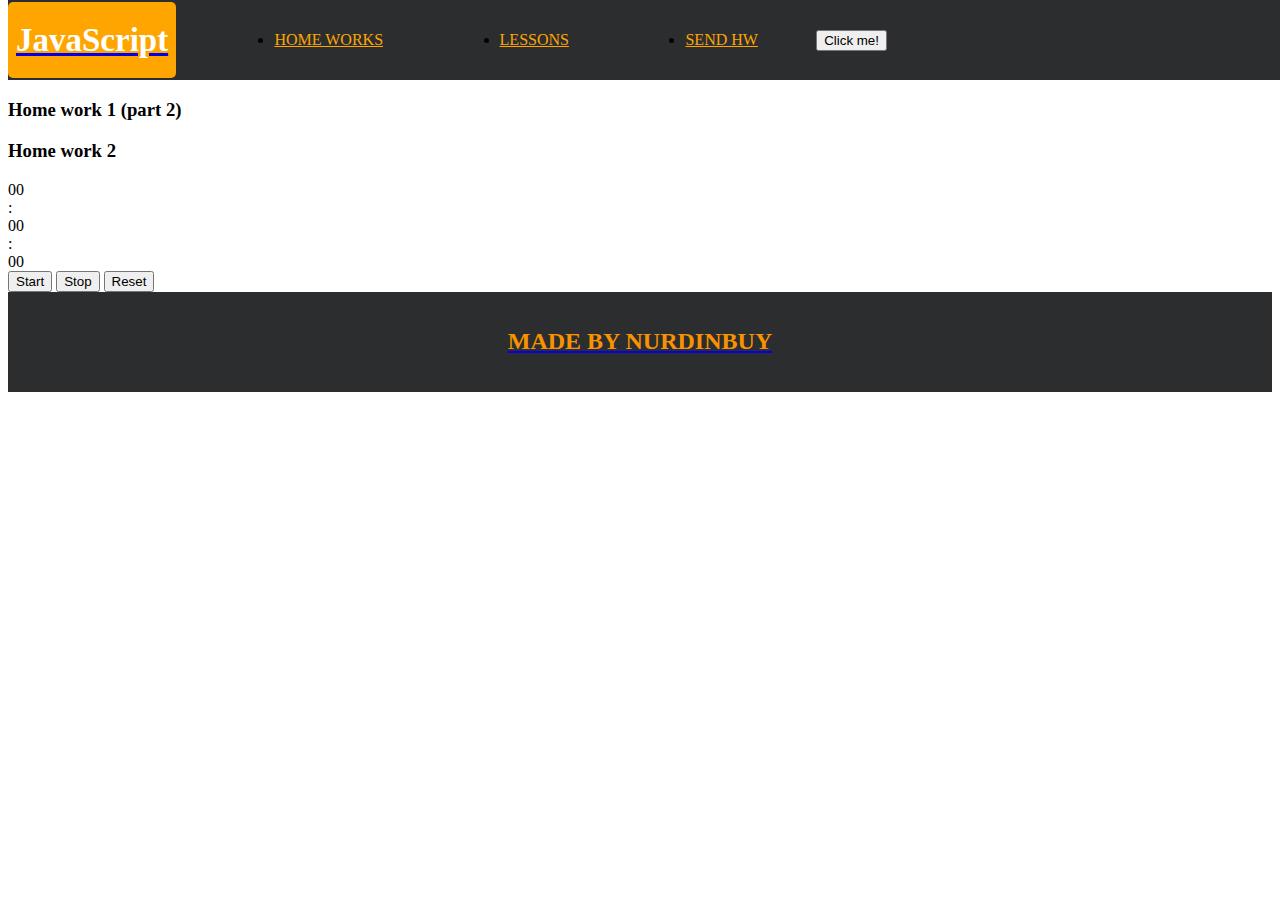
==== pages/home_works.html @ 1ba2ca4a "add lesson 7" ====
<!DOCTYPE html>
<html lang="en">
<head>
    <meta charset="UTF-8">
    <title>Home Works</title>
    <link rel="stylesheet" href="../css/style.css">
    <link rel="stylesheet" href="../css/core.css">
    <link rel="stylesheet" href="../css/home_works.css">
</head>
<body>

<div class="wrapper">
    <div class="header">
        <div class="container">
            <div class="inner_header">
                <a href="../index.html">
                    <div class="logotype">
                        <h2>Java<span>Script</span></h2>
                    </div>
                </a>
                <ul class="menu">
                    <li class="menu_link">
                        <a href="../pages/home_works.html">Home Works</a>
                    </li>
                    <li class="menu_link">
                        <a href="../pages/lessons.html">Lessons</a>
                    </li>
                    <li class="menu_link">
                        <a href="https://t.me/NurDinBuy16" target="_blank">Send hw</a>
                    </li>
                </ul>
                <button class="btn" id="btn-get">Click me!</button>
            </div>
        </div>
    </div>
    <div class="gmail_block">
        <div class="container">
            <h3>Home work 1 (part 1)</h3>
            <div class="inner_gmail_block">
                <div class="form_gmail">
                    <label for="gmail_input"></label>
                    <input type="text" id="gmail_input" placeholder="your gmail">
                    <button class="btn" id="gmail_button">Check gmail</button>
                    <span class="checker" id="gmail_result"></span>
                </div>
            </div>
        </div>
    </div>
    <div class="move_block">
        <div class="container">
            <h3>Home work 1 (part 2)</h3>
            <div class="inner_move_block">
                <div class="parent_block">
                    <div class="child_block"></div>
                </div>
            </div>
        </div>
    </div>
    <div class="stopwatch">
        <div class="container">
            <h3>Home work 2 </h3>
            <div class="time">
                <div class="time_block">
                    <div class="interval" id="minutes">00</div>
                    <div class="break">:</div>
                    <div class="interval" id="seconds">00</div>
                    <div class="break">:</div>
                    <div class="interval" id="ml-seconds">00</div>
                </div>
            </div>
            <div class="time_buttons">
                <button class="btn" id="start">Start</button>
                <button class="btn" id="stop">Stop</button>
                <button class="btn" id="reset">Reset</button>
            </div>
        </div>
    </div>
    <div class="footer">
        <div class="container">
            <a href="https://www.instagram.com/nurdinbuy/" target="_blank">
                <div class="inner_footer">
                    <h2>Made by NurDinBuy</h2>
                </div>
            </a>
        </div>
    </div>
</div>

<div class="modal">
    <div class="modal_dialog">
        <div class="modal_content">
            <form action="#">
                <div class="modal_close">&times;</div>
                <div class="modal_title">Мы свяжемся с вами как можно быстрее!</div>
                <input required placeholder="Ваше имя" name="name" type="text" class="modal_input">
                <input required placeholder="Ваш номер телефона" name="phone" type="phone" class="modal_input">
                <button class="btn btn_dark btn_min">Перезвонить мне</button>
            </form>
        </div>
    </div>
</div>

</body>
<script src="../js/home_works.js"></script>
<script src="../js/modal.js"></script>
</html>
---- css/style.css ----
/* HEADER */

.header {
    height: 80px;
    background: #2c2d2f;
    display: flex;
    align-items: center;
    width: 100%;
    position: fixed;
    top: 0;
    z-index: 2;
}

.inner_header {
    height: 100%;
    display: flex;
    align-items: center;
    justify-content: space-between;
}

/* LOGOTYPE */

.logotype {
    display: flex;
    align-items: center;
    justify-content: center;
    font-size: 22px;
    height: 60px;
    width: fit-content;
    background: orange;
    padding: 8px;
    color: white;
    border-radius: 5px;
    cursor: pointer;
}

/* HEADER MENU */

.menu {
    display: flex;
    justify-content: space-around;
    width: 600px;
}

.menu_link a {
    color: orange;
    text-transform: uppercase;
}

.menu_link a:hover {
    text-decoration: underline;
}

/* MAIN BLOCK */

.main_block {
    padding: 100px 0;
    background: black;
}

/* BUTTONS COLOR PICKER */

.colors-buttons {
    display: flex;
    justify-content: space-between;
    margin-top: 50px;
}

.btn-color {
    border-radius: 20px;
    border-color: white !important;
}

/* FOOTER */

.footer {
    background: #2c2d2f;
    width: 100%;
}

.inner_footer {
    display: flex;
    align-items: center;
    justify-content: center;
    height: 100px;
}

.footer h2 {
    text-transform: uppercase;
    color: #F79300;
    font-weight: 600;
}


/* SLIDER BLOCK */

.slider_block {
    padding: 100px 0;
    background: black;
}

.slider {
    position: relative;
    width: 100%;
    height: 300px;
    overflow: hidden;
    border: 3px solid orange;
    border-radius: 20px;
    display: flex;
    align-items: center;
    justify-content: space-between;
    padding: 0 30px;
}

.slide {
    position: absolute;
    top: 60px;
    left: 0;
    width: 100%;
    height: 100%;
    display: none;
    transition: opacity 0.5s ease-in-out;
}

.slide_card {
    color: white;
    margin: 0 auto;
    width: 500px;
    text-align: center;
}

.slide_card h3 {
    color: white;
    text-transform: uppercase;
    font-size: 22px;
}

.slide_card p {
    font-size: 16px;
    text-align: justify;
    margin: 10px 0;
}

.slide_card a {
    color: orange;
    text-decoration: underline;
}

.slide.active_slide {
    display: block;
}

/* VIDEO BLOCK */

.block_video {
    background: black;
    padding: 100px 0;
}

.inner_block_video {
    display: flex;
    justify-content: center;
    margin-top: 50px;
}

/* MODAL */

.modal {
    position: fixed;
    height: 100%;
    width: 100%;
    top: 0;
    left: 0;
    z-index: 2;
    background: rgba(0, 0, 0, 0.8);
    display: none;
}

.modal_dialog {
    max-width: 500px;
    margin: 150px auto;
}

.modal_content {
    position: relative;
    width: 100%;
    padding: 40px;
    background-color: black;
    border: 2px solid orange;
    border-radius: 4px;
    max-height: 80vh;
    overflow-y: auto;
}

.modal_content form {
    display: flex;
    flex-direction: column;
    align-items: center;
}

.modal_close {
    position: absolute;
    top: 8px;
    right: 14px;
    font-size: 30px;
    color: red;
    opacity: 0.5;
    font-weight: 700;
    border: none;
    background-color: transparent;
    cursor: pointer;
}

.modal_title {
    text-align: center;
    font-size: 22px;
    text-transform: uppercase;
    color: white;
}

.modal_input, .btn_min {
    width: 100% !important;
    margin-top: 10px;
}
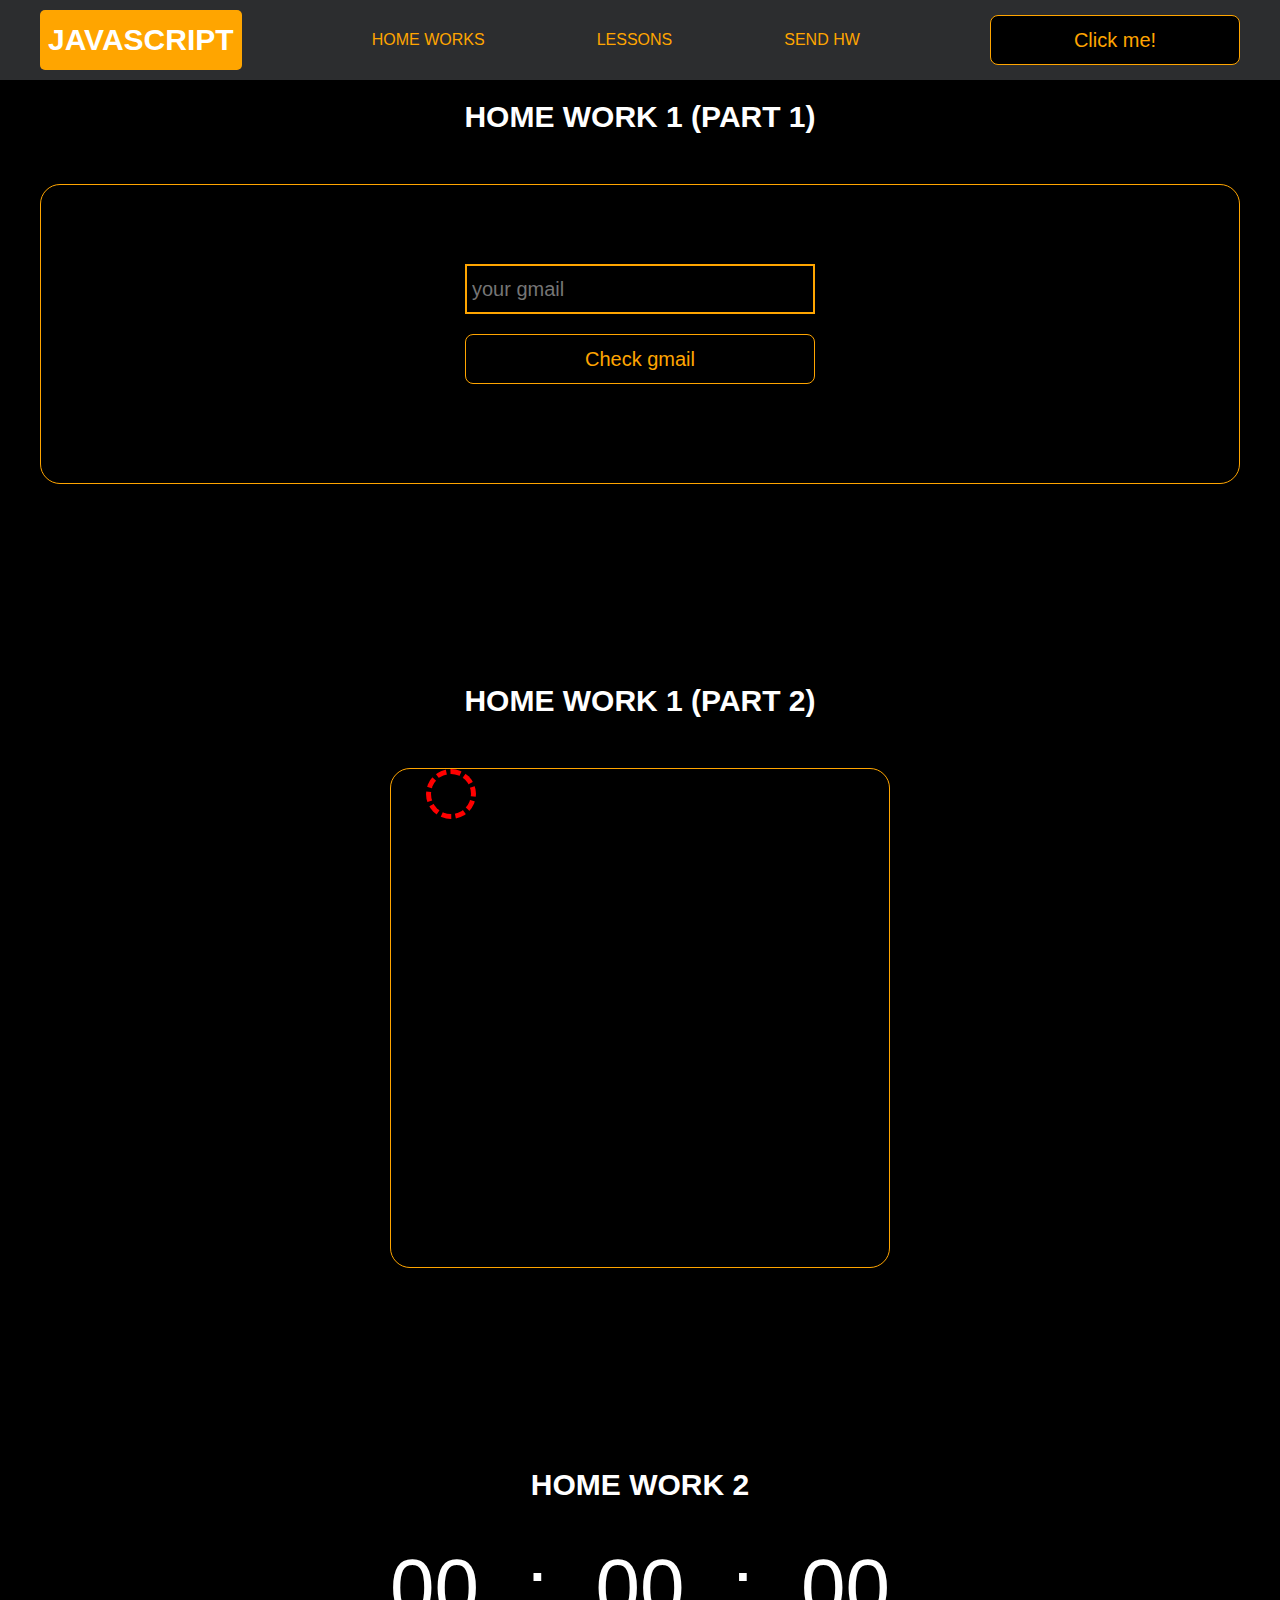
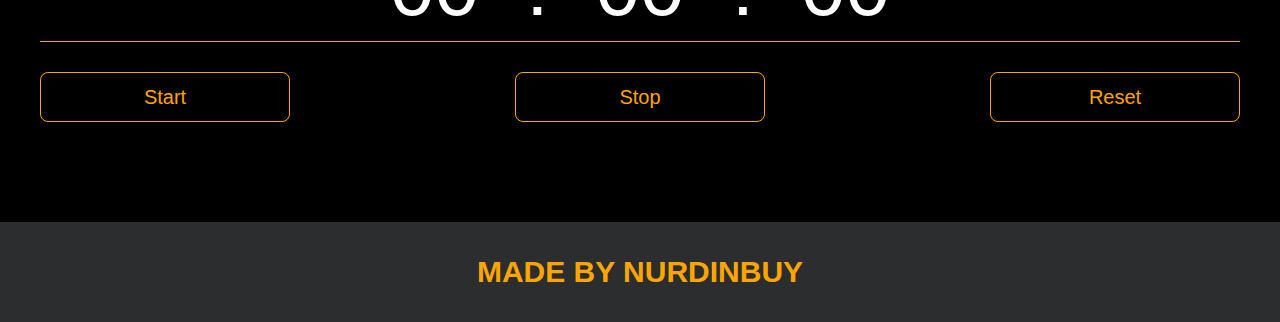
==== commit ca8851c5: "first" ====
--- a/pages/home_works.html
+++ b/pages/home_works.html
@@ -61,11 +61,11 @@
             <h3>Home work 2 </h3>
             <div class="time">
                 <div class="time_block">
-                    <div class="interval" id="minutes">00</div>
+                    <div class="interval" id="minutesS">00</div>
                     <div class="break">:</div>
-                    <div class="interval" id="seconds">00</div>
+                    <div class="interval" id="secondsS">00</div>
                     <div class="break">:</div>
-                    <div class="interval" id="ml-seconds">00</div>
+                    <div class="interval" id="ml-secondsS">00</div>
                 </div>
             </div>
             <div class="time_buttons">
--- a/css/style.css
+++ b/css/style.css
@@ -27,7 +27,7 @@
     font-size: 22px;
     height: 60px;
     width: fit-content;
-    background: orange;
+    background: var(--orange);
     padding: 8px;
     color: white;
     border-radius: 5px;
@@ -43,7 +43,7 @@
 }
 
 .menu_link a {
-    color: orange;
+    color: var(--orange);
     text-transform: uppercase;
 }
 
@@ -87,7 +87,7 @@
 
 .footer h2 {
     text-transform: uppercase;
-    color: #F79300;
+    color: var(--orange);
     font-weight: 600;
 }
 
@@ -104,7 +104,7 @@
     width: 100%;
     height: 300px;
     overflow: hidden;
-    border: 3px solid orange;
+    border: 3px solid var(--orange);
     border-radius: 20px;
     display: flex;
     align-items: center;
@@ -142,7 +142,7 @@
 }
 
 .slide_card a {
-    color: orange;
+    color: var(--orange);
     text-decoration: underline;
 }
 
@@ -186,7 +186,7 @@
     width: 100%;
     padding: 40px;
     background-color: black;
-    border: 2px solid orange;
+    border: 2px solid var(--orange);
     border-radius: 4px;
     max-height: 80vh;
     overflow-y: auto;
@@ -222,3 +222,206 @@
     width: 100% !important;
     margin-top: 10px;
 }
+
+
+/*-------BOTTLE-------*/
+
+.botlle {
+    background: black;
+    padding: 100px 0;
+}
+
+.bottle_inner {
+    display: flex;
+    justify-content: center;
+    align-items: center;
+}
+
+.bowl {
+    position: relative;
+    width: 300px;
+    height: 300px;
+    background: rgba(255, 255, 255, 0.1);
+    border-radius: 50%;
+    border: 8px solid transparent;
+    animation: animate 5s linear infinite;
+    transform-origin: bottom center;
+    animation-play-state: run;
+}
+
+@keyframes animate {
+    0% {
+        transform: rotate(0deg);
+    }
+    25% {
+        transform: rotate(22deg);
+    }
+    50% {
+        transform: rotate(0deg);
+    }
+    75% {
+        transform: rotate(-22deg);
+    }
+    100% {
+        filter: hue-rotate(360deg);
+    }
+}
+
+.bowl::before {
+    content: "";
+    position: absolute;
+    top: -15px;
+    left: 50%;
+    transform: translateX(-50%);
+    width: 40%;
+    height: 30px;
+    border: 15px solid #444;
+    border-radius: 50%;
+    box-shadow: 0 10px #222;
+
+}
+
+.bowl::after {
+    content: "";
+    position: absolute;
+    top: 35%;
+    left: 50%;
+    transform: translate(-50%, -50%);
+    width: 150px;
+    height: 60px;
+    background: rgba(255, 255, 255, 0.05);
+    transform-origin: center;
+    animation: animatebowlshadow 5s linear infinite;
+    border-radius: 50%;
+    animation-play-state: running;
+
+}
+
+
+@keyframes animatebowlshadow {
+    0% {
+        left: 50%;
+        width: 150px;
+        height: 60px;
+    }
+    25% {
+        left: 55%;
+        width: 140px;
+        height: 65px;
+    }
+    50% {
+        left: 50%;
+        width: 150px;
+        height: 60px;
+    }
+    75% {
+        left: 45%;
+        width: 140px;
+        height: 65px;
+    }
+    100% {
+
+
+    }
+}
+
+
+.liquid {
+    position: absolute;
+    top: 50%;
+    left: 5px;
+    right: 5px;
+    bottom: 5px;
+    background: #1ae907;
+    border-bottom-left-radius: 150px;
+    border-bottom-right-radius: 150px;
+    filter: drop-shadow(0 0 80px #1ae907);
+    transform-origin: top center;
+    animation: animateliquid 5s linear infinite;
+    animation-play-state: running;
+}
+
+@keyframes animateliquid {
+    0% {
+        transform: rotate(0deg);
+    }
+    25% {
+        transform: rotate(-22deg);
+    }
+    30% {
+        transform: rotate(-23deg);
+    }
+    50% {
+        transform: rotate(0deg);
+    }
+    75% {
+        transform: rotate(22deg);
+    }
+    80% {
+        transform: rotate(23deg);
+    }
+    100% {
+        transform: rotate(0deg);
+    }
+
+
+}
+
+.liquid::before {
+    content: "";
+    position: absolute;
+    top: -10px;
+    width: 100%;
+    height: 20px;
+    background: #15be05;
+    border-radius: 50%;
+    filter: drop-shadow(0 0 80px #15be05);
+}
+
+.shadow {
+    position: absolute;
+    top: calc(50% + 150px);
+    left: 50%;
+    transform: translate(-50%, -50%);
+    width: 260px;
+    height: 40px;
+    background: rgba(0, 0, 0, 0.5);
+    border-radius: 50%;
+    animation: animateshadow 5s linear infinite;
+    animation-play-state: running;
+
+}
+
+@keyframes animateshadow {
+    0% {
+        left: 50%;
+        width: 260px;
+        height: 40px;
+        top: calc(50% + 150px);
+
+    }
+
+    25% {
+        left: 55%;
+        width: 265px;
+        height: 30px;
+        top: calc(50% + 130px);
+
+    }
+    50% {
+        left: 50%;
+        width: 260px;
+        height: 40px;
+        top: calc(50% + 150px);
+
+    }
+    75% {
+        left: 45%;
+        width: 265px;
+        height: 30px;
+        top: calc(50% + 130px);
+
+    }
+    100% {
+    }
+}
--- a/css/core.css
+++ b/css/core.css
@@ -0,0 +1,124 @@
+* {
+    margin: 0;
+    padding: 0;
+    box-sizing: border-box;
+}
+
+.container {
+    width: 1200px;
+    margin: 0 auto;
+}
+
+body {
+    font-family: "Britannic Bold", sans-serif;
+    background: #c2d0d0;
+}
+
+.btn {
+    width: 250px;
+    height: 50px;
+    font-size: 20px;
+    cursor: pointer;
+    border: 1px solid var(--orange);
+    background: black;
+    color: var(--orange);
+    border-radius: 8px;
+}
+
+.btn:hover {
+    background: #414349;
+}
+
+.btn:active {
+    background: #56585D;
+    border: 2px solid var(--orange);
+}
+
+a {
+    text-decoration: none;
+}
+
+li {
+    list-style: none;
+}
+
+h1 {
+    text-align: center;
+    font-size: 70px;
+    color: white;
+    margin: 0 auto;
+    text-transform: uppercase;
+    font-weight: 600;
+}
+
+h2 {
+    text-align: center;
+    font-size: 30px;
+    color: white;
+    margin: 0 auto;
+    text-transform: uppercase;
+    font-weight: 600;
+}
+
+h3 {
+    text-align: center;
+    font-size: 30px;
+    color: white;
+    margin: 0 auto;
+    text-transform: uppercase;
+    font-weight: 600;
+}
+
+h4 {
+    font-size: 24px;
+    color: white;
+    text-transform: uppercase;
+    font-weight: 600;
+}
+
+strong {
+    color: #F79300;
+}
+
+label {
+    font-size: 24px;
+    color: var(--orange);
+}
+
+input {
+    width: 350px;
+    height: 50px;
+    font-size: 20px;
+    padding-left: 5px;
+    color: var(--orange);
+    background: black;
+    border: 2px solid var(--orange);
+}
+
+.checker {
+    color: white;
+    font-size: 30px;
+}
+
+.btn-slide {
+    display: block;
+    width: 100px;
+    height: 100px;
+    background: var(--orange);
+    color: black;
+    font-size: 20px;
+    text-transform: uppercase;
+    border-radius: 50%;
+    font-weight: 800;
+    z-index: 1;
+}
+
+.btn-slide:hover {
+    background: #b68733 !important;
+    cursor: pointer;
+    color: white;
+}
+
+:root {
+    --orange: orange
+}--- a/css/home_works.css
+++ b/css/home_works.css
@@ -0,0 +1,204 @@
+
+/* GMAIL BLOCK */
+
+.gmail_block {
+    background: black;
+    padding: 100px 0;
+}
+
+.inner_gmail_block {
+    margin-top: 50px;
+    display: flex;
+    justify-content: space-evenly;
+    border: 1px solid var(--orange);
+    height: 300px;
+    border-radius: 20px;
+    align-items: center;
+}
+
+.form_gmail {
+    display: flex;
+    flex-direction: column;
+    align-items: center;
+}
+
+.form_gmail button {
+    width: 100%;
+    margin: 20px 0;
+}
+
+/* MOVE BLOCK */
+
+.move_block {
+    background: black;
+    padding: 100px 0;
+}
+
+.parent_block {
+    height: 500px;
+    width: 500px;
+    border: 1px solid var(--orange);
+    position: relative;
+    margin: 0 auto;
+    border-radius: 20px;
+    padding: 50px;
+}
+
+.inner_parent_block {
+    height: 400px;
+    width: 400px;
+    border: 1px solid var(--orange);
+    border-radius: 18px;
+}
+
+.child_block {
+    position: absolute;
+    top: 0;
+    width: 50px;
+    height: 50px;
+    border: 5px dashed red;
+    border-radius: 50%;
+    transition: all 0.1s ease;
+    animation: rotate 0.1s linear infinite;
+}
+
+@keyframes rotate {
+    from {
+        transform: rotate(-360deg);
+    }
+}
+
+.inner_move_block {
+    margin-top: 50px;
+}
+
+/*----ANALOG CLOCK-----*/
+
+.clock {
+    --clock-size: 360px;
+    width: var(--clock-size);
+    height: var(--clock-size);
+    position: absolute;
+    inset: 0;
+    margin: auto;
+    border-radius: 50%;
+    color: white;
+}
+
+.spike {
+    position: absolute;
+    width: 8px;
+    height: 1px;
+    background: #fff9;
+    line-height: 20px;
+    transform-origin: 50%;
+    z-index: 5;
+    inset: 0;
+    margin: auto;
+    font-style: normal;
+    transform: rotate(var(--rotate)) translateX(var(--dail-size));
+}
+.spike:nth-child(5n+1) {
+    box-shadow: -7px 0 #fff9;
+}
+.spike:nth-child(5n+1):after {
+    content: attr(data-i);
+    position: absolute;
+    right: 22px;
+    top: -10px;
+    transition: 1s linear;
+    transform: rotate(calc( var(--dRotate) - var(--rotate)));
+}
+
+.seconds {
+    --dRotate: 0deg;
+    --dail-size: calc((var(--clock-size)/ 2) - 8px);
+    font-weight: 800;
+    font-size: 18px;
+    transform: rotate(calc( -1 * var(--dRotate)));
+    position: absolute;
+    inset: 0;
+    margin: auto;
+    transition: 1s linear;
+}
+
+.minutes {
+    --dail-size: calc((var(--clock-size)/ 2) - 65px);
+    font-size: 16px;
+    transform: rotate(calc( -1 * var(--dRotate)));
+    position: absolute;
+    inset: 0;
+    margin: auto;
+    transition: 1s linear;
+}
+
+.stop-anim {
+    transition: 0s linear;
+}
+.stop-anim .spike:after {
+    transition: 0s linear !important;
+}
+
+.hour {
+    font-size: 70px;
+    font-weight: 900;
+    position: absolute;
+    left: 50%;
+    top: 50%;
+    transform: translate(-50%, -50%);
+}
+
+.minute {
+    font-size: 36px;
+    font-weight: 900;
+    position: absolute;
+    background: #000;
+    z-index: 10;
+    right: calc(var(--clock-size)/ 4.5);
+    top: 50%;
+    transform: translateY(-50%);
+}
+.minute:after {
+    content: "";
+    position: absolute;
+    border: 2px solid #fff;
+    border-right: none;
+    height: 50px;
+    left: -10px;
+    top: 50%;
+    border-radius: 40px 0 0 40px;
+    width: calc(var(--clock-size)/ 2.75);
+    transform: translatey(-50%);
+}
+
+
+/*-------STOP WATCH------ */
+
+.time {
+    color: white;
+    display: flex;
+    justify-content: center;
+    font-size: 80px;
+    height: 100px;
+    width: 100%;
+    border-bottom: 1px solid var(--orange);
+    margin-top: 40px;
+}
+
+.time_block {
+    display: flex;
+    width: 500px;
+    justify-content: space-between;
+}
+
+.stopwatch {
+    padding: 100px 0;
+    background: black;
+}
+
+.time_buttons {
+    margin-top: 30px;
+    width: 100%;
+    display: flex;
+    justify-content: space-between;
+}
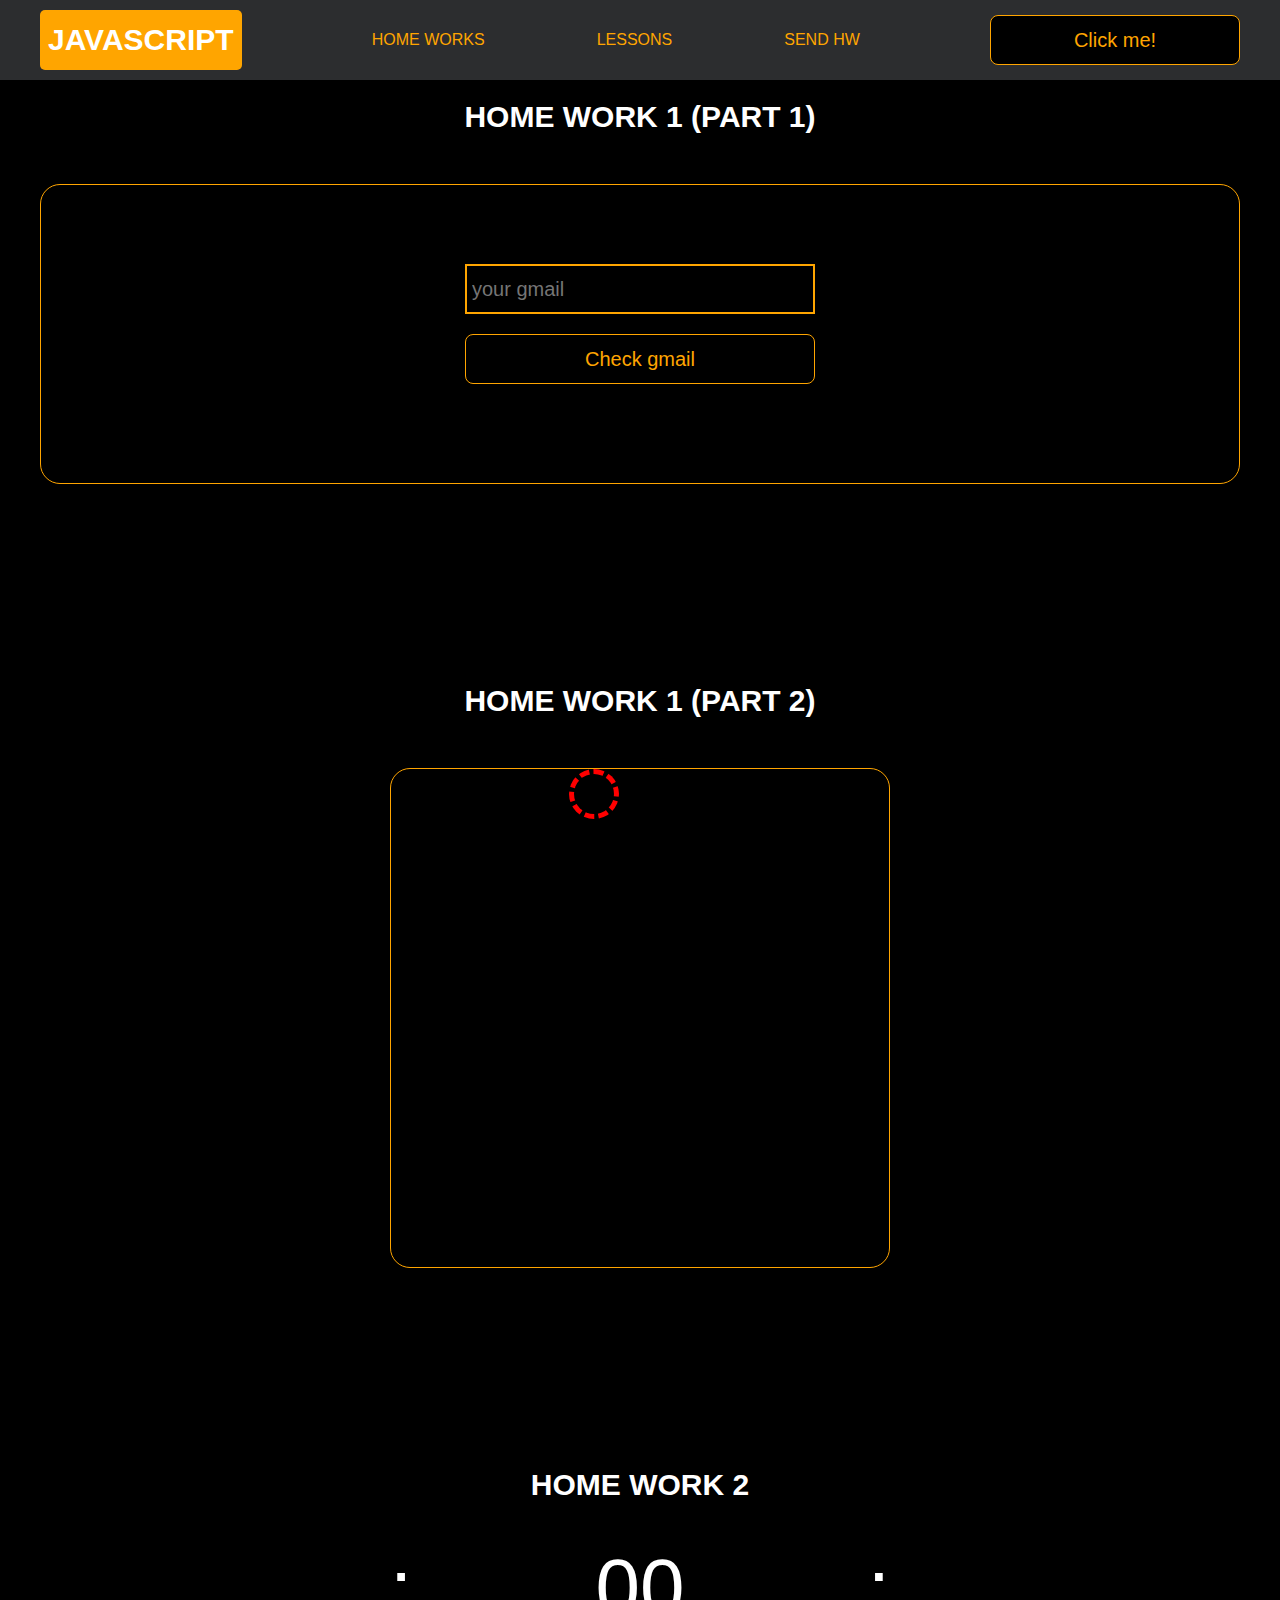
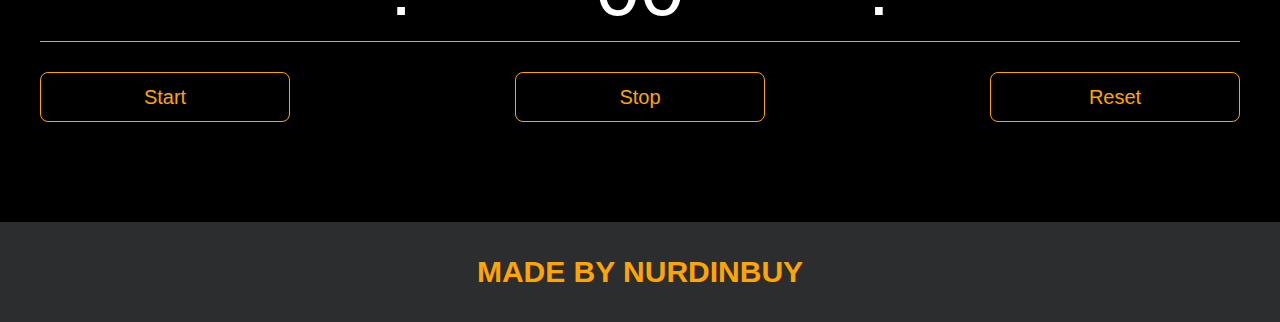
==== commit 76e6a1eb: "second" ====
--- a/pages/home_works.html
+++ b/pages/home_works.html
@@ -61,11 +61,11 @@
             <h3>Home work 2 </h3>
             <div class="time">
                 <div class="time_block">
-                    <div class="interval" id="minutesS">00</div>
+<!--                    <div class="interval" id="minutesS">00</div>-->
                     <div class="break">:</div>
                     <div class="interval" id="secondsS">00</div>
                     <div class="break">:</div>
-                    <div class="interval" id="ml-secondsS">00</div>
+<!--                    <div class="interval" id="ml-secondsS">00</div>-->
                 </div>
             </div>
             <div class="time_buttons">
--- a/css/core.css
+++ b/css/core.css
@@ -121,4 +121,4 @@
 
 :root {
     --orange: orange
-}+}
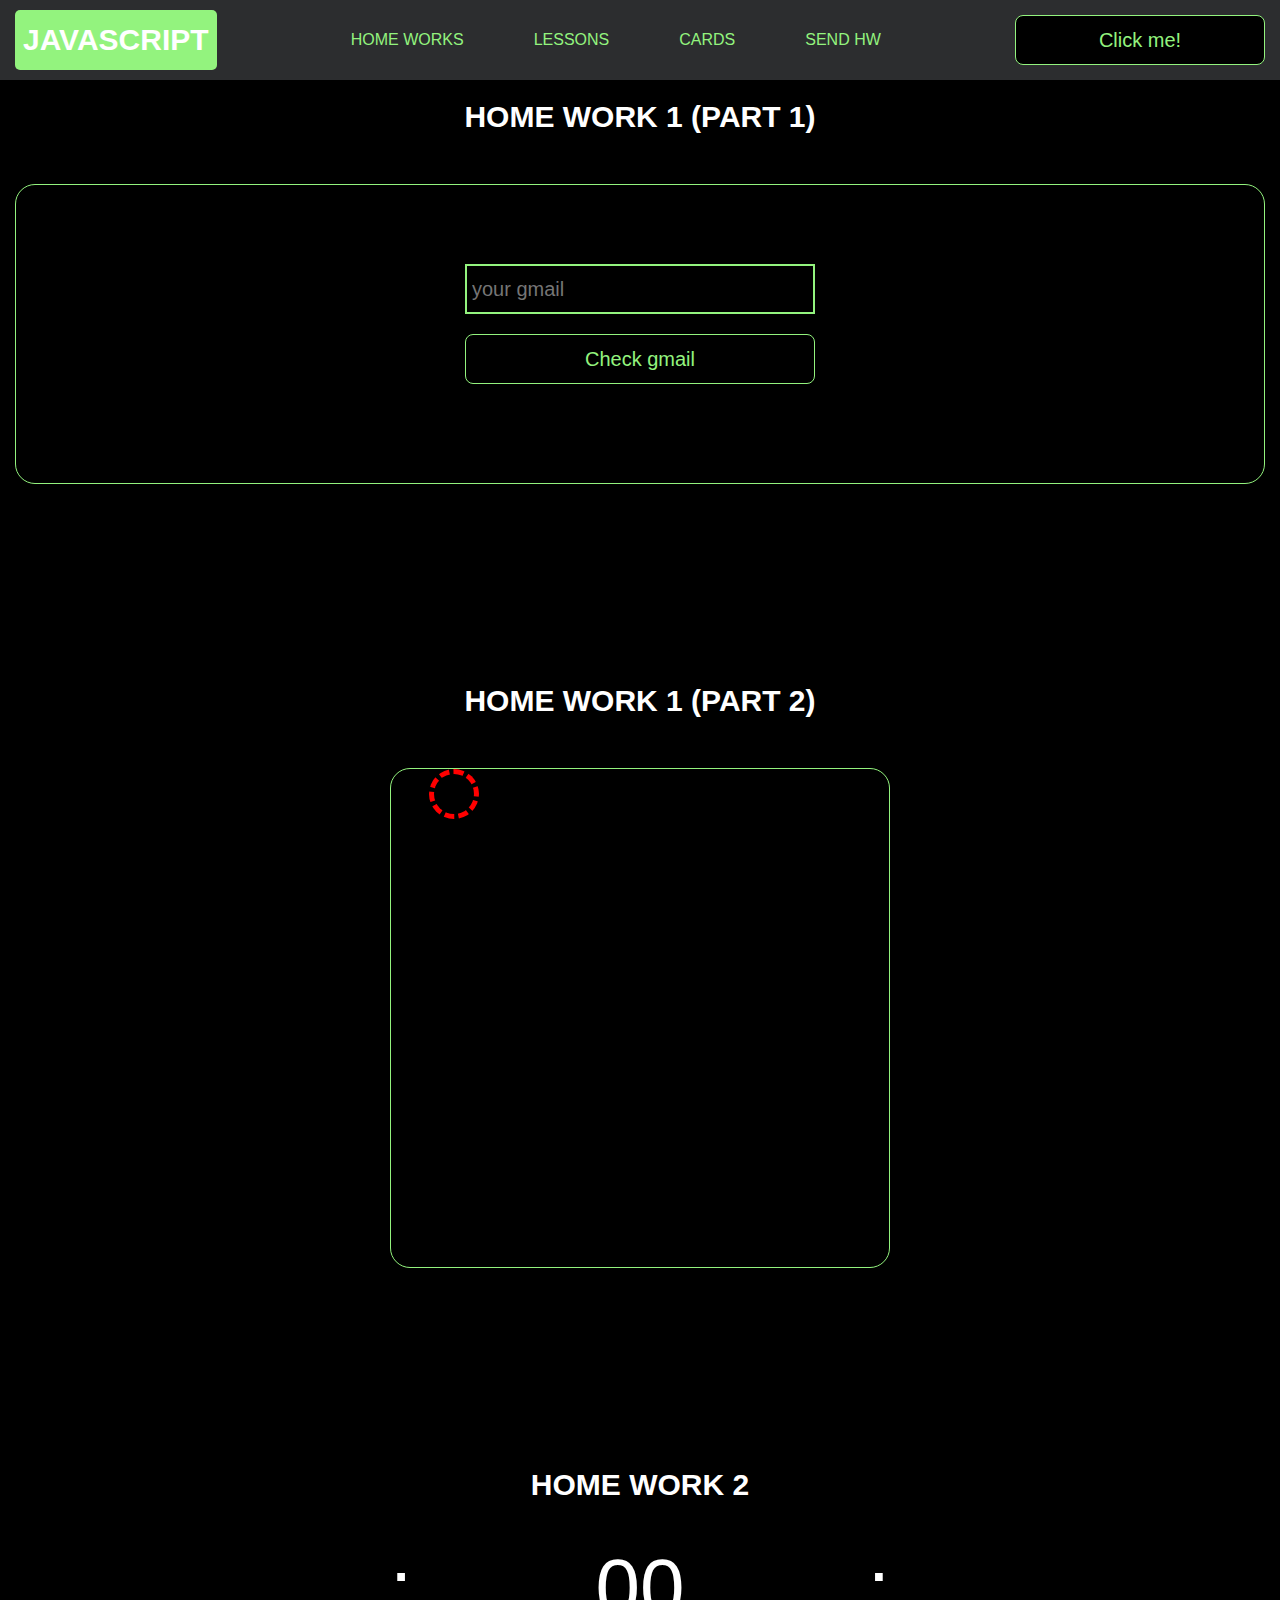
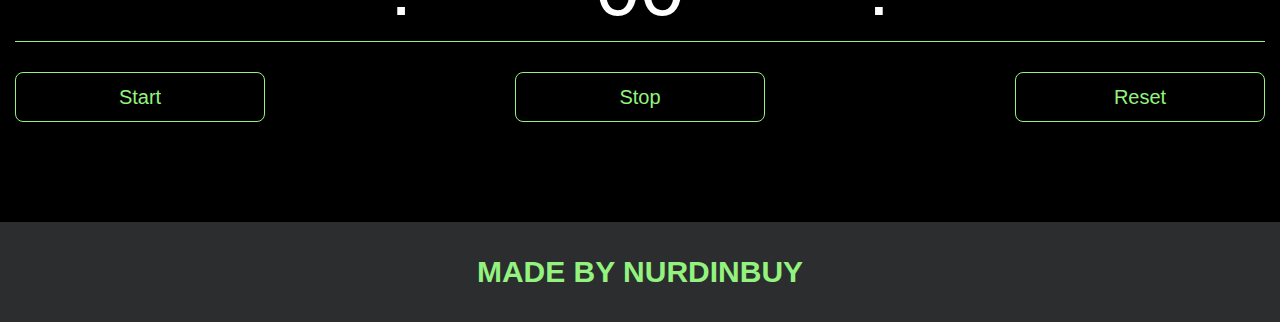
==== commit e958a8e0: "dz7" ====
--- a/pages/home_works.html
+++ b/pages/home_works.html
@@ -24,6 +24,9 @@
                     </li>
                     <li class="menu_link">
                         <a href="../pages/lessons.html">Lessons</a>
+                    </li>
+                    <li class="menu_link">
+                        <a href="../pages/cards.html">Cards</a>
                     </li>
                     <li class="menu_link">
                         <a href="https://t.me/NurDinBuy16" target="_blank">Send hw</a>
--- a/css/core.css
+++ b/css/core.css
@@ -5,7 +5,7 @@
 }
 
 .container {
-    width: 1200px;
+    width: 1250px;
     margin: 0 auto;
 }
 
@@ -120,5 +120,5 @@
 }
 
 :root {
-    --orange: orange
+    --orange: #93f37e
 }
